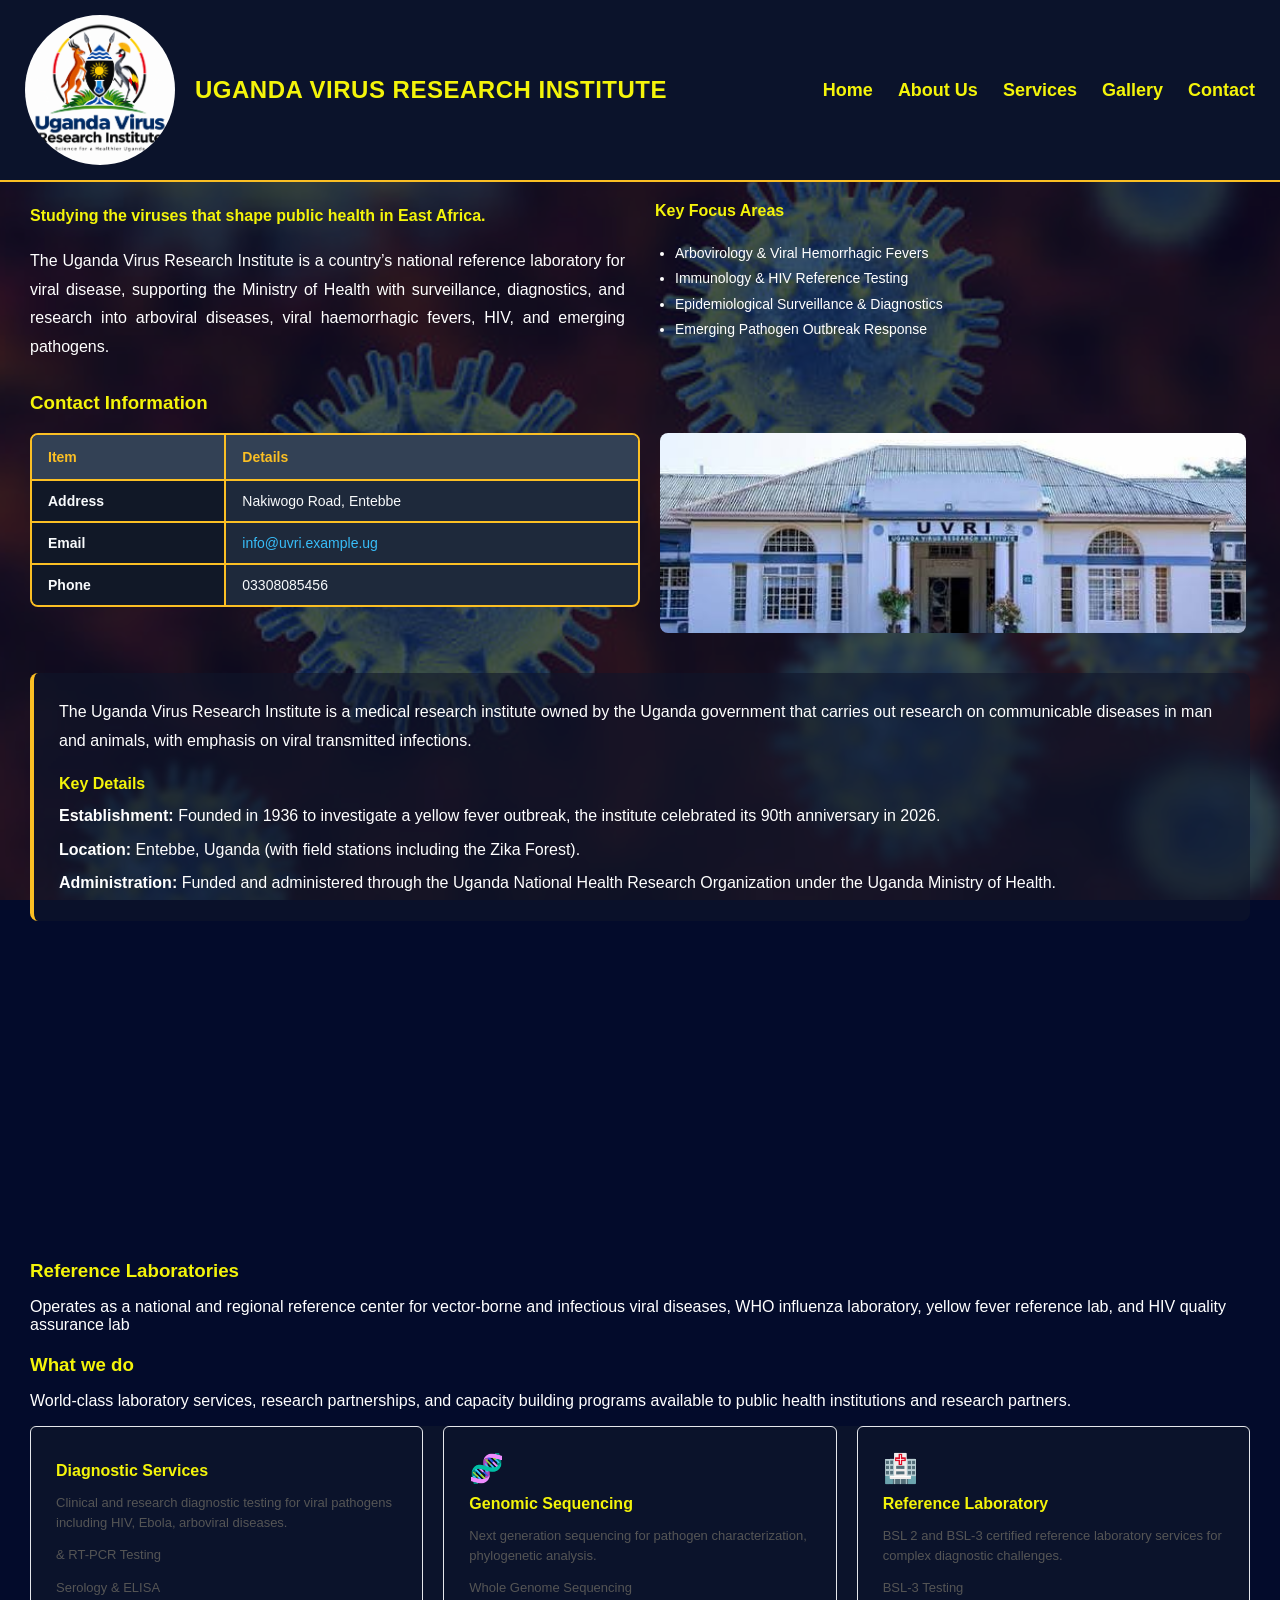
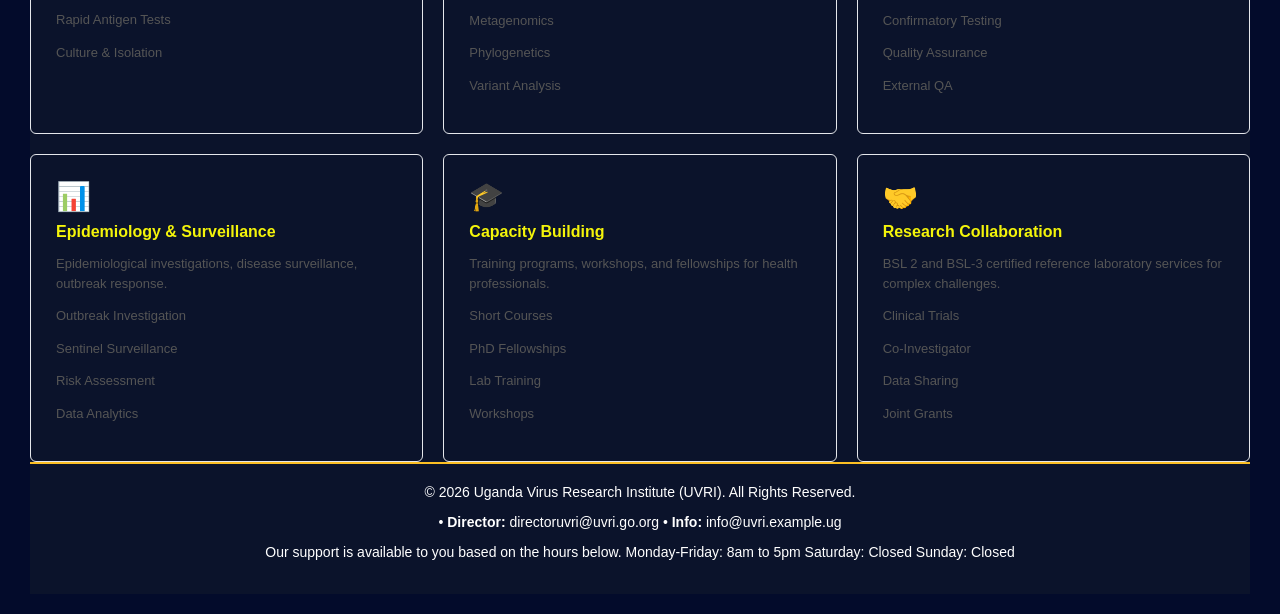
==== index.html @ 7eb65b4e "Oct 30, 2026, 4:57 PM" ====
<!DOCTYPE html>
<html>
<head>
<title>UVRI</title>
<link rel="stylesheet" type="text/css" href="css/style.css">
</head>
<body style="margin:0; font-family: Arial; background:#030b2b; color:white;">

<div class="slideshow-container">
  <div class="slide active" style="background-image: url('images/img1.jpg');"></div>
  <div class="slide" style="background-image: url('images/img2.jpg');"></div>
  <div class="slide" style="background-image: url('images/img3.jpg');"></div>
  <div class="slide" style="background-image: url('images/img5.jpg');"></div> 
</div>


<div class="slideshow-overlay"></div>
<div style="background: #0b132b; color: white; display: flex; align-items: center; justify-content: space-between; padding: 15px 25px; border-bottom: 2px solid #fbbf24;">
  <div style="display: flex; align-items: center; gap: 20px;">
    <img src="images/logo.png" alt="Logo" width="150" height="150" style="background: white; border-radius: 50%;">
    <h1 style="margin: 0; font-size: 24px; font-weight: bold; letter-spacing: 0.5px; color: rgb(244, 244, 10);">UGANDA VIRUS RESEARCH INSTITUTE</h1>
  </div>
  
  <div class="nav-links">
    <div class="nav-item" onclick="window.location.href='index.html';">
      <label for="radio-home">Home</label>
    </div>
    
    <div class="nav-item" onclick="window.location.href='about.html';">
      <label for="radio-about">About Us</label>
    </div>
    
    
    <div class="nav-item" onclick="window.location.href='services.html';">
      <label for="radio-services">Services</label>
    </div>
    
    <div class="nav-item" onclick="window.location.href='gallery.html';">
      <label for="radio-gallery">Gallery</label>
    </div>
    
    
    <div class="nav-item" onclick="window.location.href='contact.html';">
      <label for="radio-contact">Contact</label>
    </div>
  </div>
</div>


<div style="padding:20px 30px;">

  <div style="display: flex; gap: 30px; margin-bottom: 20px;">
    
    <div style="flex: 1;">
      <p style="text-align:justify; font-weight:bold; color: rgb(244, 244, 10); line-height:1.8; margin-top: 0;">
        Studying the viruses that shape public health in East Africa.
      </p>

      <p style="text-align:justify; line-height:1.8; margin-bottom: 0;">
        The Uganda Virus Research Institute is a country’s national reference laboratory  
        for viral disease, supporting the Ministry of Health with surveillance,  
        diagnostics, and research into arboviral diseases, viral haemorrhagic fevers, HIV, 
        and emerging pathogens.
      </p>
    </div>

    <div style="flex: 1;">
      <h4 style="margin-top: 0; color: rgb(244, 244, 10); font-size: 16px;">Key Focus Areas</h4>
      <ul style="margin: 0; padding-left: 20px; line-height: 1.8; font-size: 14px;">
        <li>Arbovirology & Viral Hemorrhagic Fevers</li>
        <li>Immunology & HIV Reference Testing</li>
        <li>Epidemiological Surveillance & Diagnostics</li>
        <li>Emerging Pathogen Outbreak Response</li>
      </ul>
    </div>

  </div>

 
  <h3 style="color: rgb(244, 244, 10); margin-top: 30px;">Contact Information</h3>
  <div style="display:flex; gap:20px; align-items:flex-start; margin-bottom: 40px;">
    <table border="0" cellpadding="12" cellspacing="0" style="border-collapse: separate; border-spacing: 0; width: 50%; background: #1e293b; color: #f8fafc; font-size: 14px; border-radius: 8px; overflow: hidden; border: 2px solid #fbbf24;">
      <tr style="background: #334155;">
        <th style="text-align: left; font-weight: bold; padding: 14px 16px; border-bottom: 2px solid #fbbf24; border-right: 2px solid #fbbf24; color: #fbbf24;">Item</th>
        <th style="text-align: left; font-weight: bold; padding: 14px 16px; border-bottom: 2px solid #fbbf24; color: #fbbf24;">Details</th>
      </tr>
      <tr>
        <td style="font-weight: bold; padding: 12px 16px; border-bottom: 2px solid #fbbf24; border-right: 2px solid #fbbf24; background: #111827;">Address</td>
        <td style="padding: 12px 16px; border-bottom: 2px solid #fbbf24;">Nakiwogo Road, Entebbe</td>
      </tr>
      <tr>
        <td style="font-weight: bold; padding: 12px 16px; border-bottom: 2px solid #fbbf24; border-right: 2px solid #fbbf24; background: #111827;">Email</td>
        <td style="padding: 12px 16px; border-bottom: 2px solid #fbbf24; color: #38bdf8;">info@uvri.example.ug</td>
      </tr>
      <tr>
        <td style="font-weight: bold; padding: 12px 16px; border-right: 2px solid #fbbf24; background: #111827;">Phone</td>
        <td style="padding: 12px 16px;">03308085456</td>
      </tr>
    </table>
    <img src="images/img5.jpg" alt="UVRI" style="width:48%; height:200px; object-fit:cover; border-radius:8px;">
  </div>
  <div style="background: rgba(15, 23, 42, 0.6); padding: 25px; border-radius: 8px; border-left: 4px solid #fbbf24;">
    <p style="line-height: 1.8; margin-top: 0;">
      The Uganda Virus Research Institute is a medical research institute owned by the Uganda government that carries out 
      research on communicable diseases in man and animals, with emphasis on viral transmitted infections.
    </p>
    
    <h4 style="color: rgb(244, 244, 10); margin-top: 20px; margin-bottom: 10px;">Key Details</h4>
    <p style="margin: 8px 0; line-height: 1.6;"><strong>Establishment:</strong> Founded in 1936 to investigate a yellow fever outbreak, the institute celebrated its 90th anniversary in 2026.</p>
    <p style="margin: 8px 0; line-height: 1.6;"><strong>Location:</strong> Entebbe, Uganda (with field stations including the Zika Forest).</p>
    <p style="margin: 8px 0; line-height: 1.6; margin-bottom: 0;"><strong>Administration:</strong> Funded and administered through the Uganda National Health Research Organization under the Uganda Ministry of Health.</p>
  </div>


  <iframe 
    width="560" 
    height="315" 
    src="https://www.youtube.com/embed/PDB_MNQ5sBk" 
    title="YouTube video player" 
    frameborder="0" 
    allow="accelerometer; autoplay; clipboard-write; encrypted-media; gyroscope; picture-in-picture; web-share" 
    allowfullscreen>
</iframe>

  
<h3 style="color: rgb(244, 244, 10); margin-top: 20px; margin-bottom: 10px;"><strong>Reference Laboratories</strong></h3>
<p>
 Operates as a national and regional reference center for vector-borne and infectious
   viral diseases, WHO influenza laboratory, yellow fever reference lab, and HIV quality assurance lab
</p>
<h3 style="color: rgb(244, 244, 10); margin-top: 20px; margin-bottom: 10px;"><strong>What we do</strong></h3>
<p>
  World-class laboratory services, research partnerships, and capacity building programs available to public health
   institutions and research partners.
</p>
<style>
.services-grid {
  display: grid;
  grid-template-columns: repeat(3, 1fr);
  gap: 20px;
  font-family: Arial, sans-serif;
}
.service-card {
  background: #fff;
  border: 1px solid #e5e7eb;
  padding: 25px;
  border-radius: 6px;
}
.service-card h3 {
  font-size: 16px;
  font-weight: bold;
  margin: 10px 0 8px;
}
.service-card p {
  font-size: 13px;
  color: #555;
  line-height: 1.5;
}
.service-card ul {
  margin-top: 10px;
  padding-left: 18px;
  font-size: 13px;
}
.service-icon {
  color: #c00000; /* that red icon color */
  font-size: 28px;
}
@media(max-width: 900px){
  .services-grid { grid-template-columns: repeat(2, 1fr); }
}
@media(max-width: 600px){
  .services-grid { grid-template-columns: 1fr; }
}
</style>

<div style="background: background#030b2b; color:white;" padding: 25px; border-radius: 8px; border-left: 4px solid #fbbf24;">
<div style="background: #0b132b;" class="services-grid">
  <div style="background: #0b132b;" class="service-card">
    <h3 style="color: rgb(244, 244, 10);">Diagnostic Services</h3>
    <p>Clinical and research diagnostic testing for viral pathogens including HIV, Ebola, arboviral diseases.</p>
    
      <p> & RT-PCR Testing </p>
      <p> Serology & ELISA </p>
      <p> Rapid Antigen Tests </p>
      <p> Culture & Isolation </p>
  </div>

  <div style="background: #0b132b;" class="service-card">
    <div class="service-icon">🧬</div>
    <h3 style="color: rgb(244, 244, 10);">Genomic Sequencing</h3>
    <p>Next generation sequencing for pathogen characterization, phylogenetic analysis.</p>
    
      <p>Whole Genome Sequencing</p>
      <p>Metagenomics</p>
      <p>Phylogenetics</p>
      <p>Variant Analysis</p>
  </div>

  <div style="background: #0b132b;" class="service-card">
    <div class="service-icon">🏥</div>
    <h3 style="color: rgb(244, 244, 10);">Reference Laboratory</h3>
    <p>BSL 2 and BSL-3 certified reference laboratory services for complex diagnostic challenges.</p>
    
      <p>BSL-3 Testing</p>
      <p>Confirmatory Testing</p>
      <p>Quality Assurance</p>
      <p>External QA</p>
    
  </div>

  <div style="background: #0b132b;" class="service-card">
    <div class="service-icon">📊</div>
    <h3 style="color: rgb(244, 244, 10);">Epidemiology & Surveillance</h3>
    <p>Epidemiological investigations, disease surveillance, outbreak response.</p>
    
      <p>Outbreak Investigation</p>
      <p>Sentinel Surveillance</p>
      <p>Risk Assessment</p>
      <p>Data Analytics</p>
    
  </div>
  

  <div style="background: #0b132b;" class="service-card">
    <div class="service-icon">🎓</div>
    <h3 style="color: rgb(244, 244, 10);">Capacity Building</h3>
    <p>Training programs, workshops, and fellowships for health professionals.</p>
    
      <p>Short Courses</p>
      <p>PhD Fellowships</p>
      <p>Lab Training</p>
      <p>Workshops</p>
    
  </div>

  <div style="background-color: #0b132b;" class="service-card">
    <div class="service-icon">🤝</div>
    <h3 style="color: rgb(244, 244, 10);">Research Collaboration</h3>
    <p>BSL 2 and BSL-3 certified reference laboratory services for complex challenges.</p>
    
      <p>Clinical Trials</p>
      <p>Co-Investigator</p>
      <p>Data Sharing</p>
      <p>Joint Grants</p>
    
  </div>

</div>
</div>

<div style="background: #0b132b; color: white; padding: 20px 25px; text-align: center; font-size: 14px; border-top: 2px solid #fbbf24;">
  <p style="margin: 0;">&copy; 2026 Uganda Virus Research Institute (UVRI). All Rights Reserved.</p>
  <p>•	<strong>Director:</strong> directoruvri@uvri.go.org
•	<strong>Info:</strong> info@uvri.example.ug
</p>
<p>
 Our support is available to you based on the hours below.
Monday-Friday: 8am to 5pm
Saturday: Closed
Sunday: Closed   
</p>
</div>

<script>
  const slides = document.querySelectorAll('.slide');
  let currentSlideIndex = 0;
  const slideInterval = 5000;

  function nextSlide() {
    slides[currentSlideIndex].classList.remove('active');
    currentSlideIndex = (currentSlideIndex + 1) % slides.length;
    slides[currentSlideIndex].classList.add('active');
  }

  setInterval(nextSlide, slideInterval);
</script>

</body>
</html>
---- css/style.css ----
/* Slideshow container covers the whole viewport behind the content */
  .slideshow-container {
    position: fixed;
    top: 0;
    left: 0;
    width: 100%;
    height: 100%;
    z-index: -1; /* Places the slides behind all text and tables */
  }

  /* Core slide styling */
  .slide {
    position: absolute;
    width: 100%;
    height: 100%;
    background-size: cover;
    background-position: center;
    background-repeat: no-repeat;
    opacity: 0; /* Hidden by default */
    transition: opacity 1.5s ease-in-out; /* Smooth transition */
  }

  /* Active slide fades in */
  .slide.active {
    opacity: 1;
  }

  /* Semi-dark overlay tint to make white text pop on bright background images */
  .slideshow-overlay {
    position: fixed;
    top: 0;
    left: 0;
    width: 100%;
    height: 100%;
    background: rgba(3, 11, 43, 0.7); /* Matching your original #030b2b color with 70% opacity */
    z-index: -1;
  }

  /* Interactive Navigation Link & Radio Styling */
  .nav-links {
    display: flex; 
    gap: 25px; 
    font-size: 18px; 
    font-weight: bold;
  }

  .nav-item {
    display: flex;
    align-items: center;
    gap: 8px;
    cursor: pointer;
  }

  /* Style the text label next to the radio button */
  .nav-item label {
    color: rgb(244, 244, 10); 
    cursor: pointer;
    transition: color 0.2s ease, text-decoration 0.2s ease;
  }

  /* Highlight effect when mouse hovers over menu item */
  .nav-item:hover label {
    color: white !important; 
    text-decoration: underline !important;
  }

  /* Responsive Map Frame Container */
  .map-frame-container {
    max-width: 800px;
    margin: 30px 0 40px 0;
    border: 2px solid #fbbf24;
    border-radius: 8px;
    overflow: hidden;
    background: #111827;
    box-shadow: 0 4px 15px rgba(0, 0, 0, 0.5);
  }

  .map-image {
    width: 100%;
    height: auto;
    display: block;
    object-fit: cover;
  }
/* Row holding the map and the side image */
.map-row {
  display: flex;
  flex-direction: row;
  gap: 20px;
  align-items: stretch;
  margin: 30px 0 40px 0;
}

.map-row .map-frame-container {
  flex: 1;
  max-width: none;
  margin: 0;
}

.map-side-image {
  flex: 1;
  border: 2px solid #fbbf24;
  border-radius: 8px;
  overflow: hidden;
  background: #111827;
  box-shadow: 0 4px 15px rgba(0, 0, 0, 0.5);
}

.map-side-image img {
  width: 100%;
  height: 100%;
  display: block;
  object-fit: cover;
}

/* Stack on small screens */
@media (max-width: 700px) {
  .map-row { flex-direction: column; }
}
body {
  background-color: #0b132b;
}
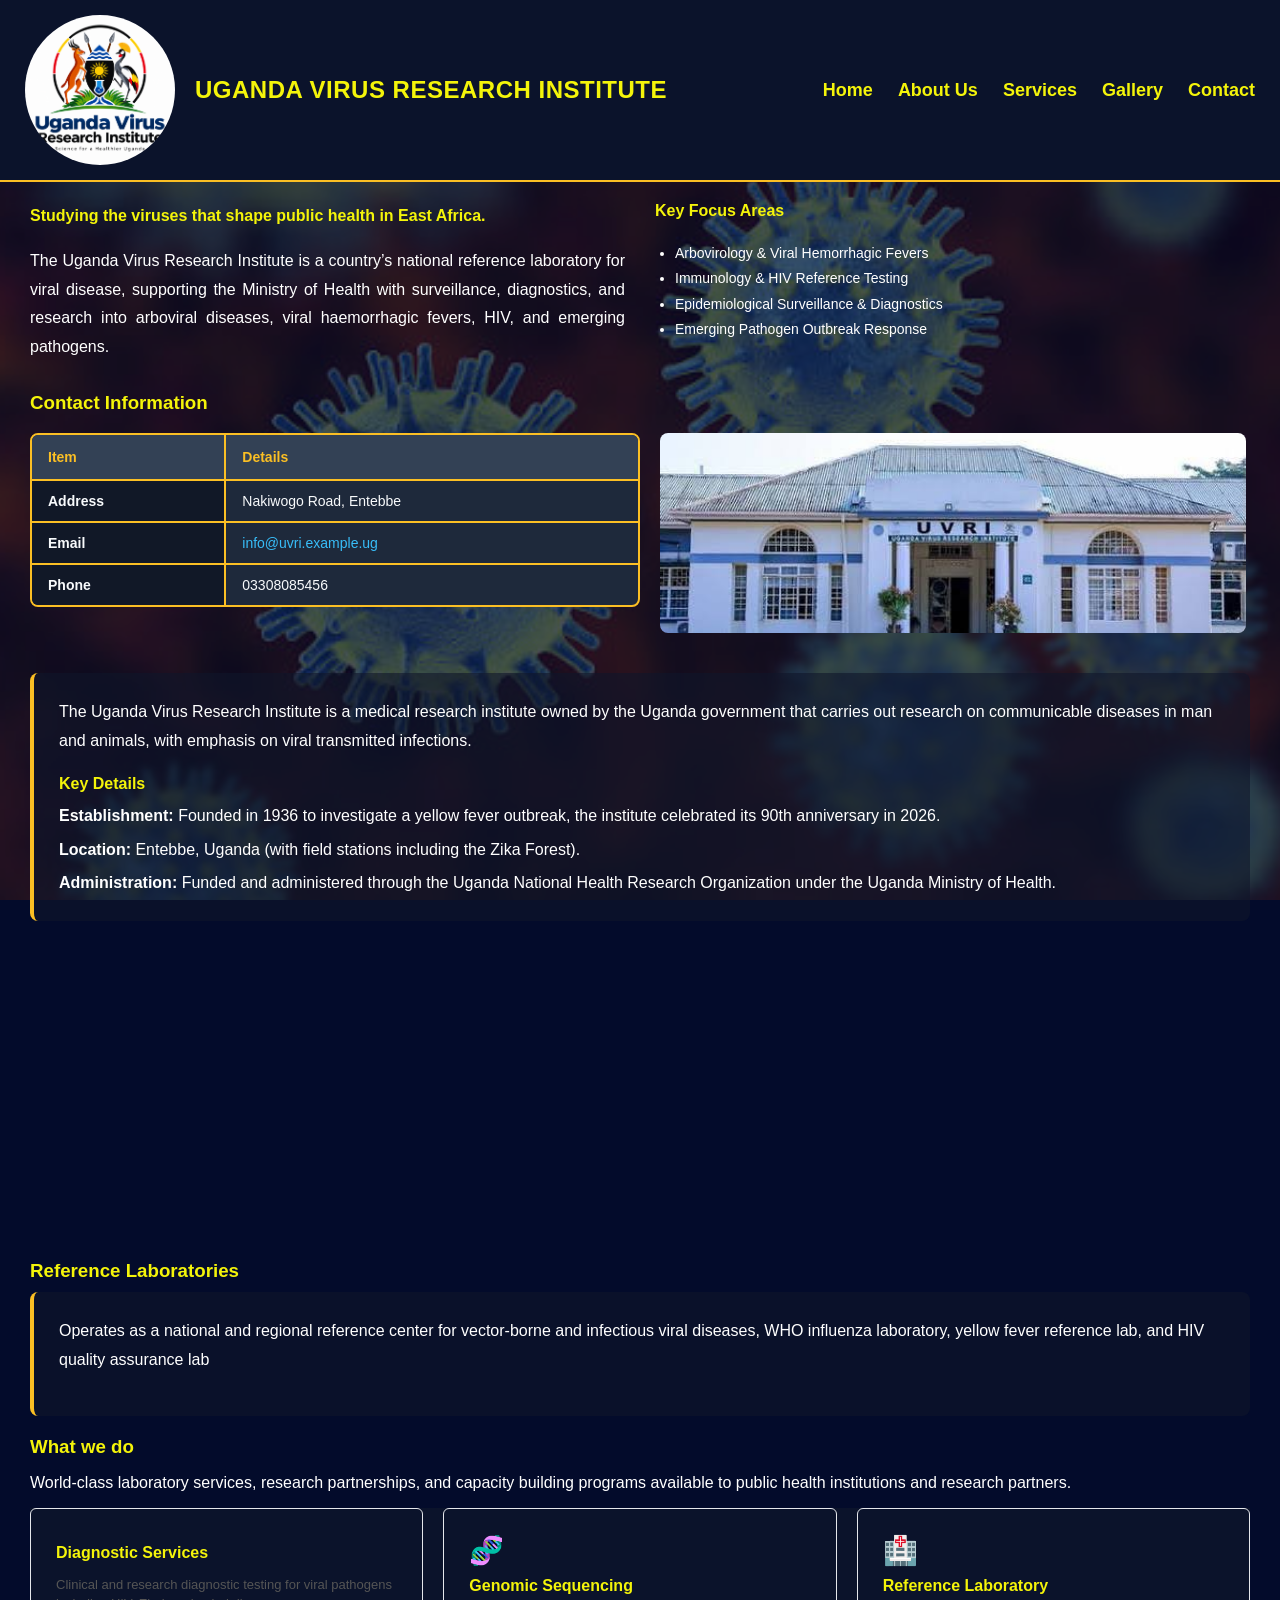
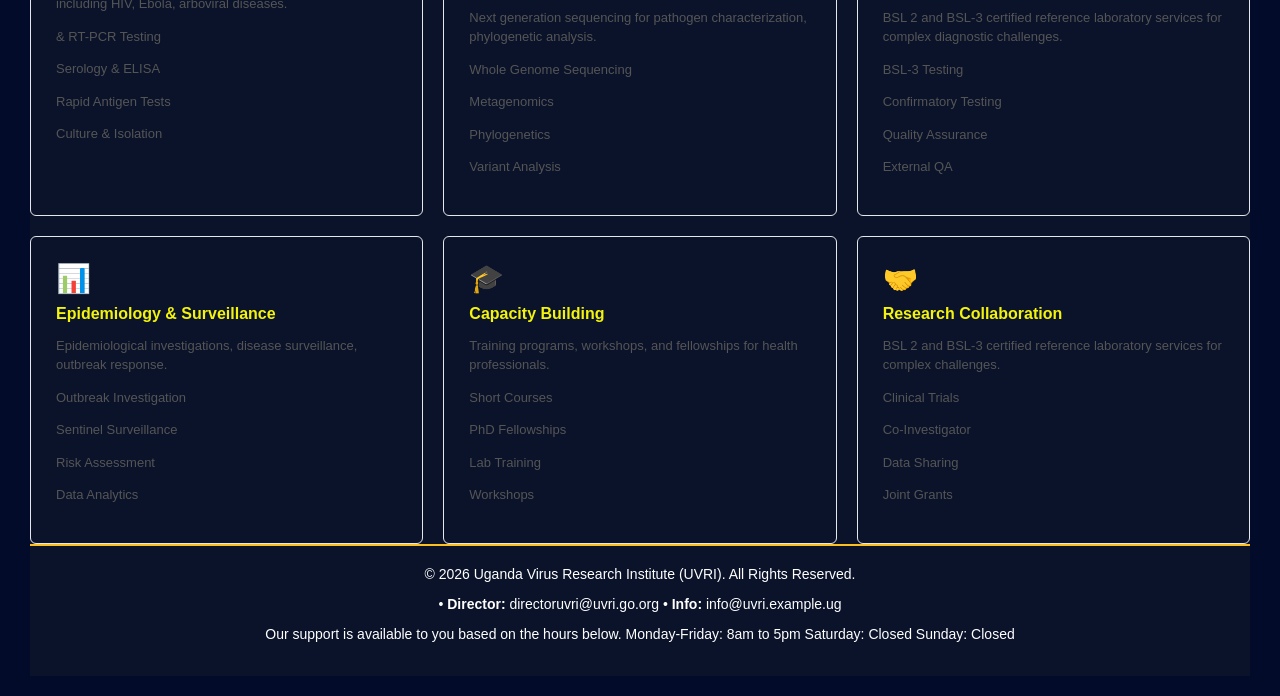
==== commit 72208108: "Oct 30, 2026, 5:07 PM" ====
--- a/index.html
+++ b/index.html
@@ -124,10 +124,12 @@
 
   
 <h3 style="color: rgb(244, 244, 10); margin-top: 20px; margin-bottom: 10px;"><strong>Reference Laboratories</strong></h3>
-<p>
+<div style="background: rgba(15, 23, 42, 0.6); padding: 25px; border-radius: 8px; border-left: 4px solid #fbbf24;">
+<p style="line-height: 1.8; margin-top: 0;">
  Operates as a national and regional reference center for vector-borne and infectious
    viral diseases, WHO influenza laboratory, yellow fever reference lab, and HIV quality assurance lab
 </p>
+</div>
 <h3 style="color: rgb(244, 244, 10); margin-top: 20px; margin-bottom: 10px;"><strong>What we do</strong></h3>
 <p>
   World-class laboratory services, research partnerships, and capacity building programs available to public health
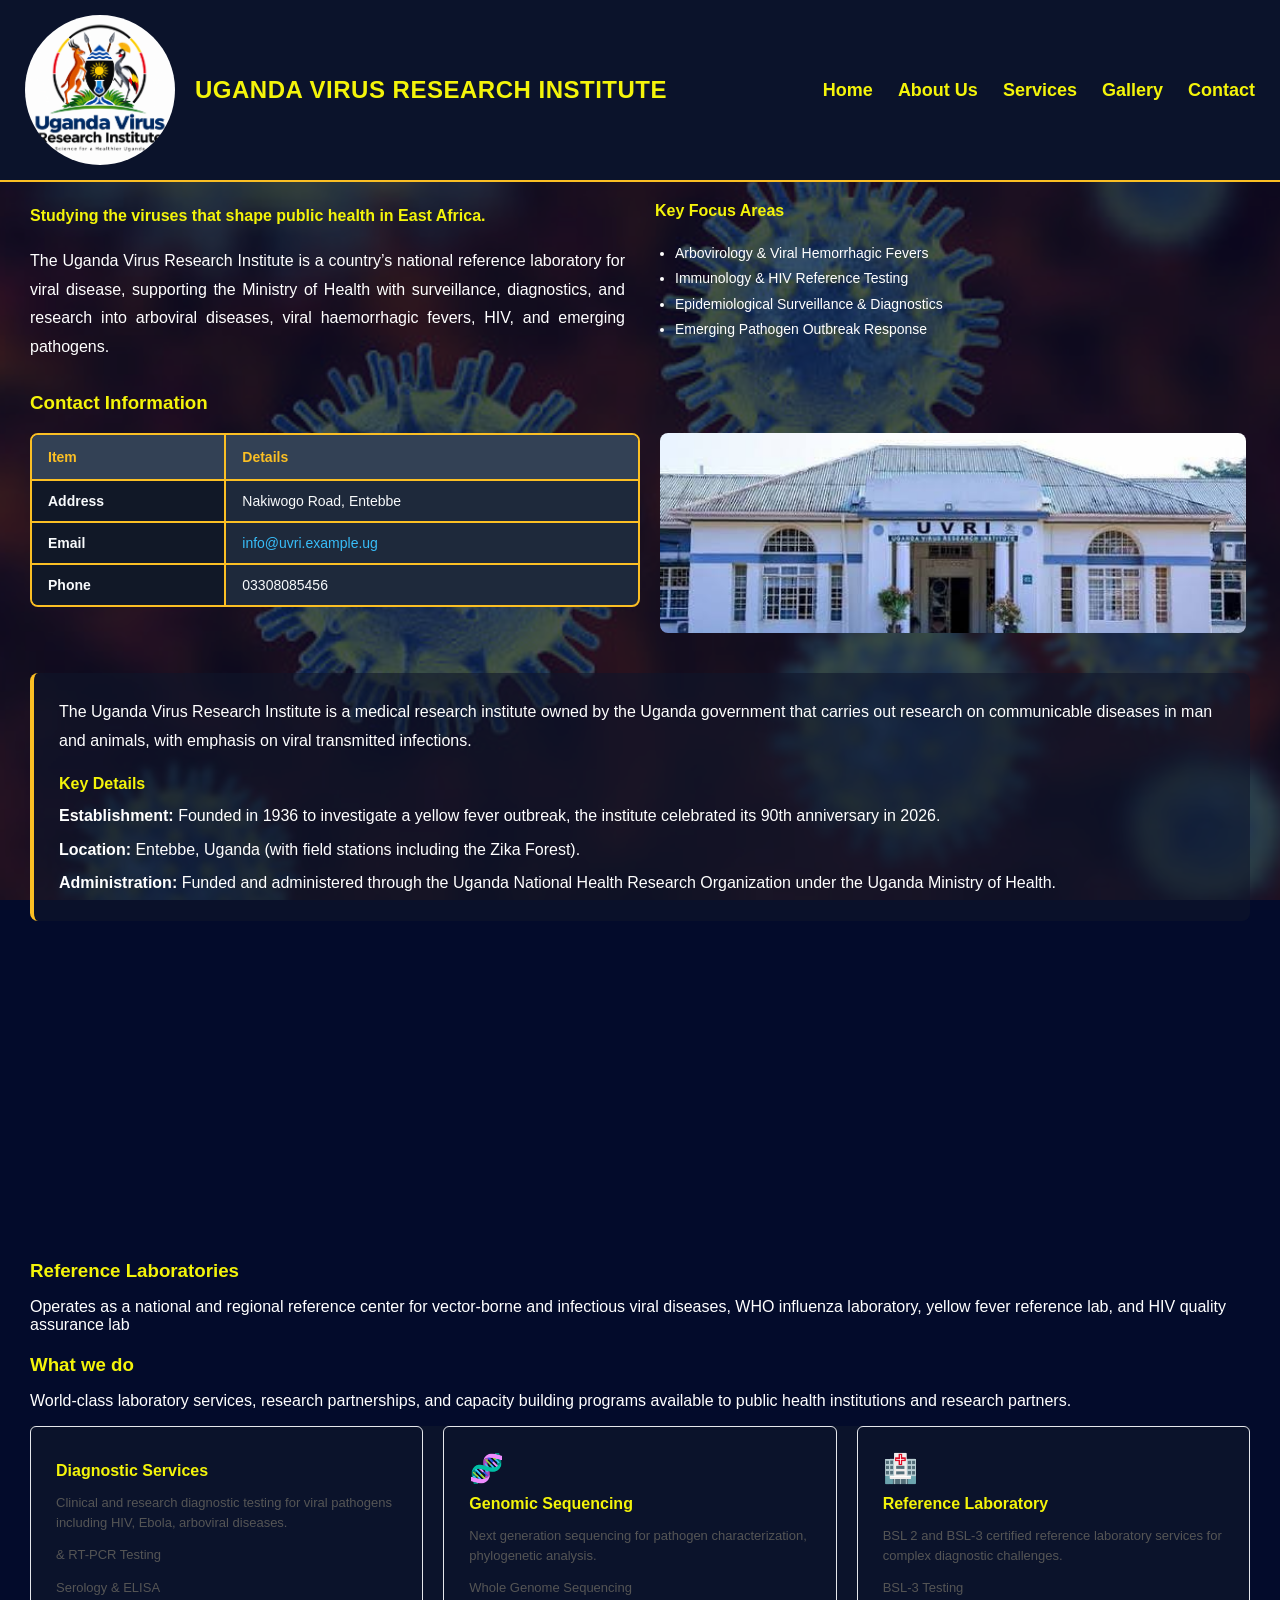
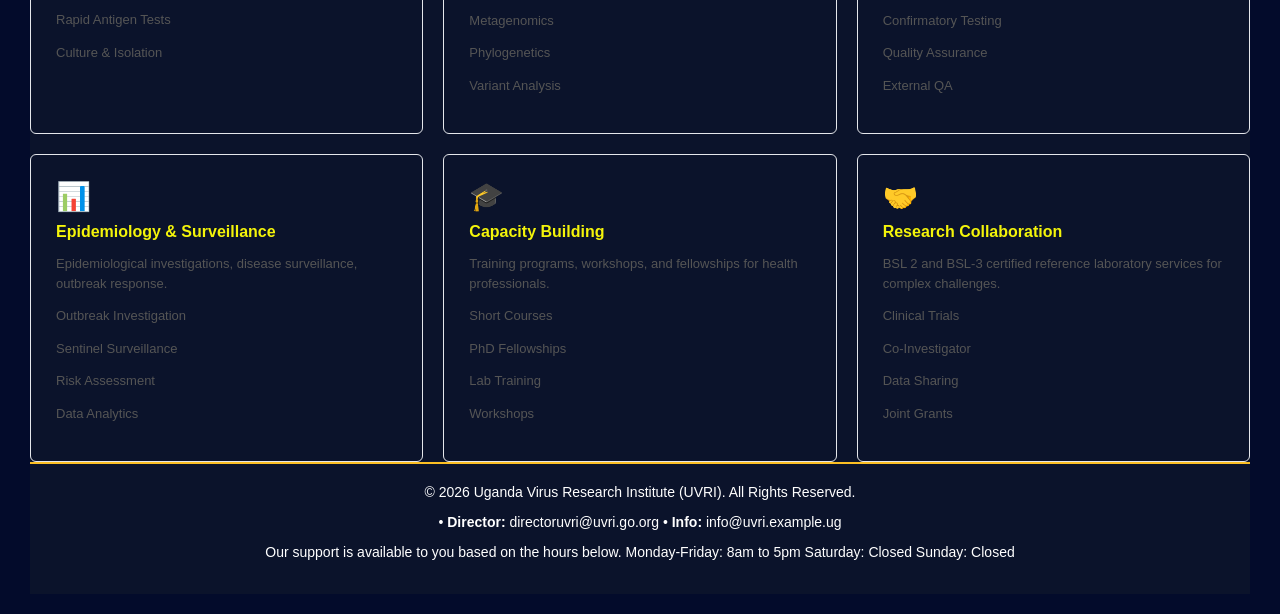
==== commit 171db522: "Oct 30, 2026, 5:09 PM" ====
--- a/index.html
+++ b/index.html
@@ -124,12 +124,10 @@
 
   
 <h3 style="color: rgb(244, 244, 10); margin-top: 20px; margin-bottom: 10px;"><strong>Reference Laboratories</strong></h3>
-<div style="background: rgba(15, 23, 42, 0.6); padding: 25px; border-radius: 8px; border-left: 4px solid #fbbf24;">
-<p style="line-height: 1.8; margin-top: 0;">
+<p>
  Operates as a national and regional reference center for vector-borne and infectious
    viral diseases, WHO influenza laboratory, yellow fever reference lab, and HIV quality assurance lab
 </p>
-</div>
 <h3 style="color: rgb(244, 244, 10); margin-top: 20px; margin-bottom: 10px;"><strong>What we do</strong></h3>
 <p>
   World-class laboratory services, research partnerships, and capacity building programs available to public health
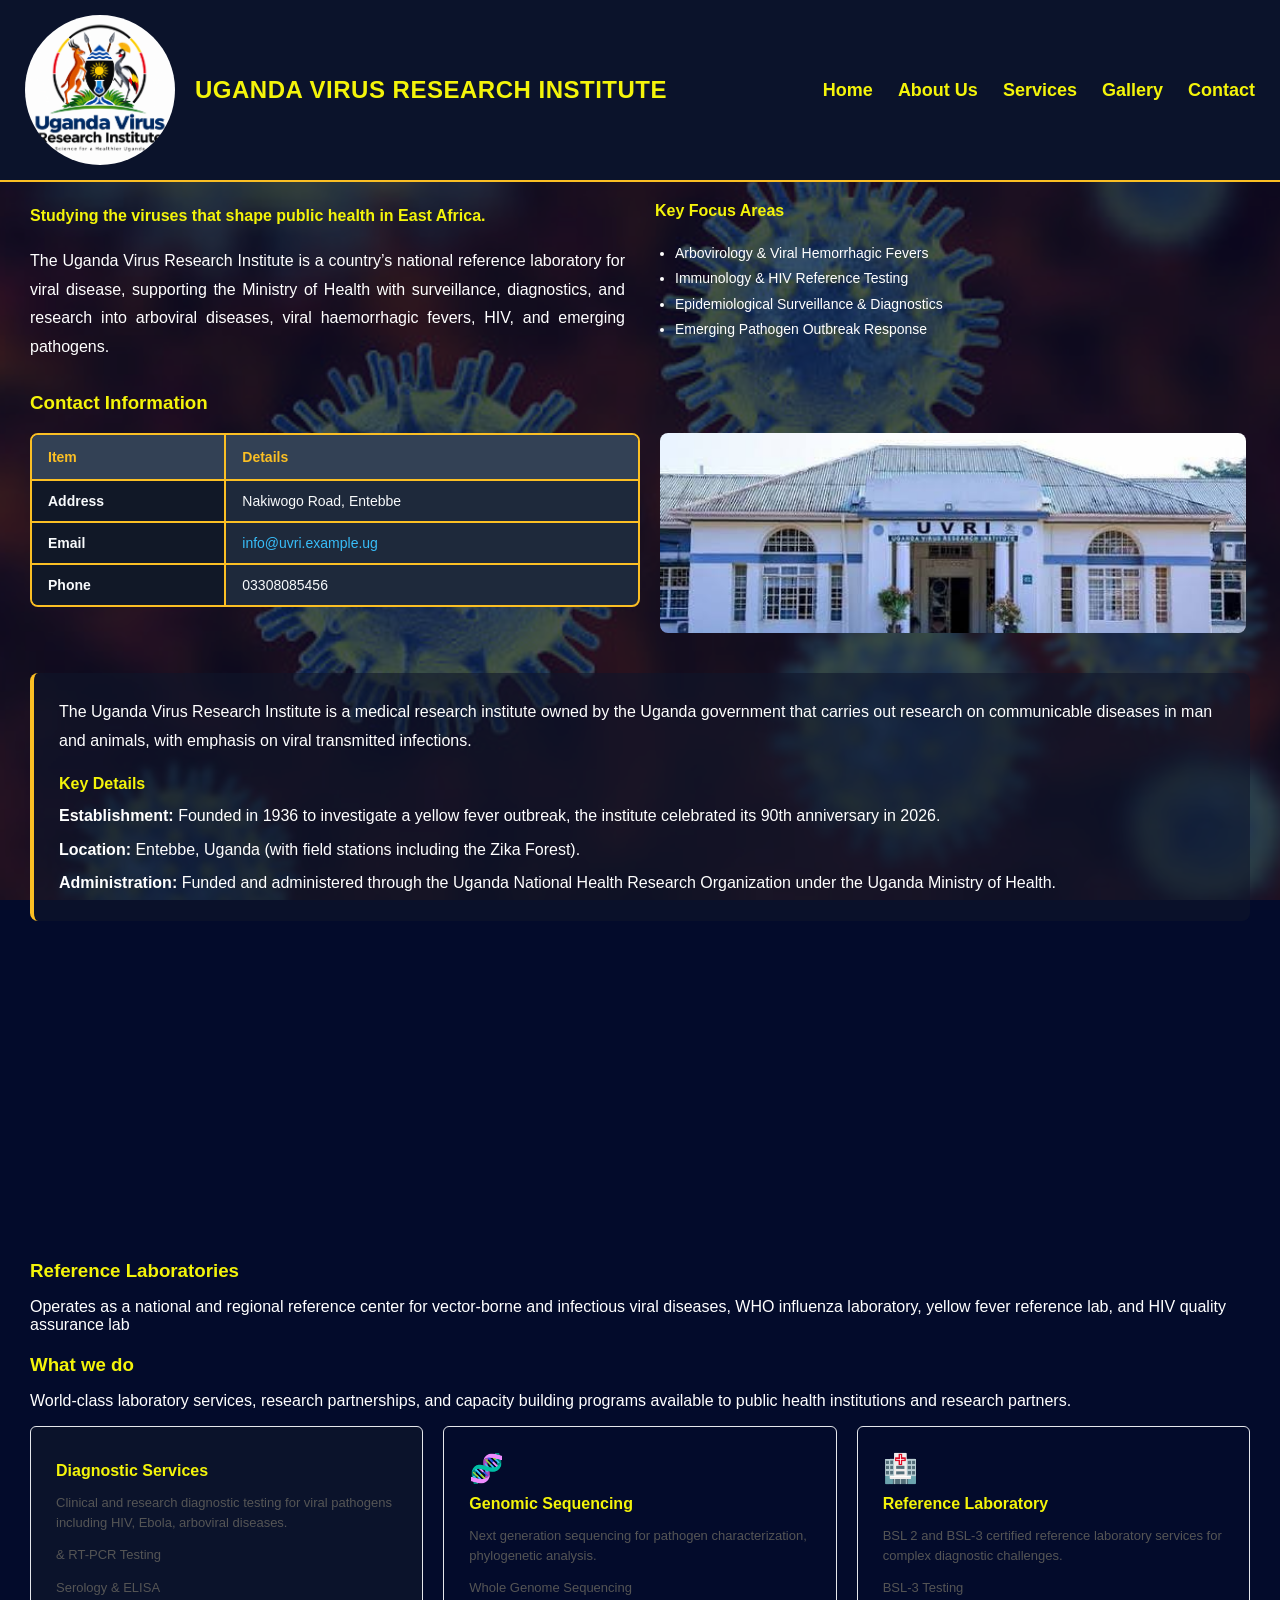
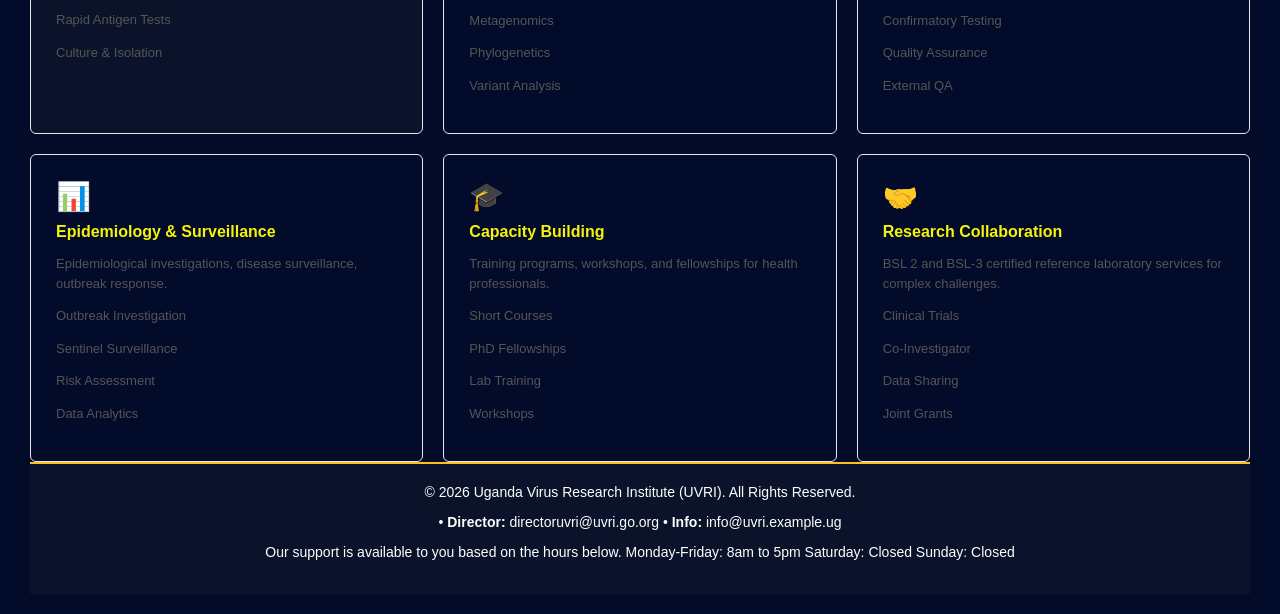
==== commit d0b07864: "Oct 30, 2026, 5:16 PM" ====
--- a/index.html
+++ b/index.html
@@ -174,7 +174,7 @@
 </style>
 
 <div style="background: background#030b2b; color:white;" padding: 25px; border-radius: 8px; border-left: 4px solid #fbbf24;">
-<div style="background: #0b132b;" class="services-grid">
+<div style="background:#030b2b;" class="services-grid">
   <div style="background: #0b132b;" class="service-card">
     <h3 style="color: rgb(244, 244, 10);">Diagnostic Services</h3>
     <p>Clinical and research diagnostic testing for viral pathogens including HIV, Ebola, arboviral diseases.</p>
@@ -185,7 +185,7 @@
       <p> Culture & Isolation </p>
   </div>
 
-  <div style="background: #0b132b;" class="service-card">
+  <div style="background:#030b2b;" class="service-card">
     <div class="service-icon">🧬</div>
     <h3 style="color: rgb(244, 244, 10);">Genomic Sequencing</h3>
     <p>Next generation sequencing for pathogen characterization, phylogenetic analysis.</p>
@@ -196,7 +196,7 @@
       <p>Variant Analysis</p>
   </div>
 
-  <div style="background: #0b132b;" class="service-card">
+  <div style="background:#030b2b;" class="service-card">
     <div class="service-icon">🏥</div>
     <h3 style="color: rgb(244, 244, 10);">Reference Laboratory</h3>
     <p>BSL 2 and BSL-3 certified reference laboratory services for complex diagnostic challenges.</p>
@@ -208,7 +208,7 @@
     
   </div>
 
-  <div style="background: #0b132b;" class="service-card">
+  <div style="background: #030b2b;" class="service-card">
     <div class="service-icon">📊</div>
     <h3 style="color: rgb(244, 244, 10);">Epidemiology & Surveillance</h3>
     <p>Epidemiological investigations, disease surveillance, outbreak response.</p>
@@ -221,7 +221,7 @@
   </div>
   
 
-  <div style="background: #0b132b;" class="service-card">
+  <div style="background: #030b2b;" class="service-card">
     <div class="service-icon">🎓</div>
     <h3 style="color: rgb(244, 244, 10);">Capacity Building</h3>
     <p>Training programs, workshops, and fellowships for health professionals.</p>
@@ -233,7 +233,7 @@
     
   </div>
 
-  <div style="background-color: #0b132b;" class="service-card">
+  <div style="background-color: #030b2b;" class="service-card">
     <div class="service-icon">🤝</div>
     <h3 style="color: rgb(244, 244, 10);">Research Collaboration</h3>
     <p>BSL 2 and BSL-3 certified reference laboratory services for complex challenges.</p>
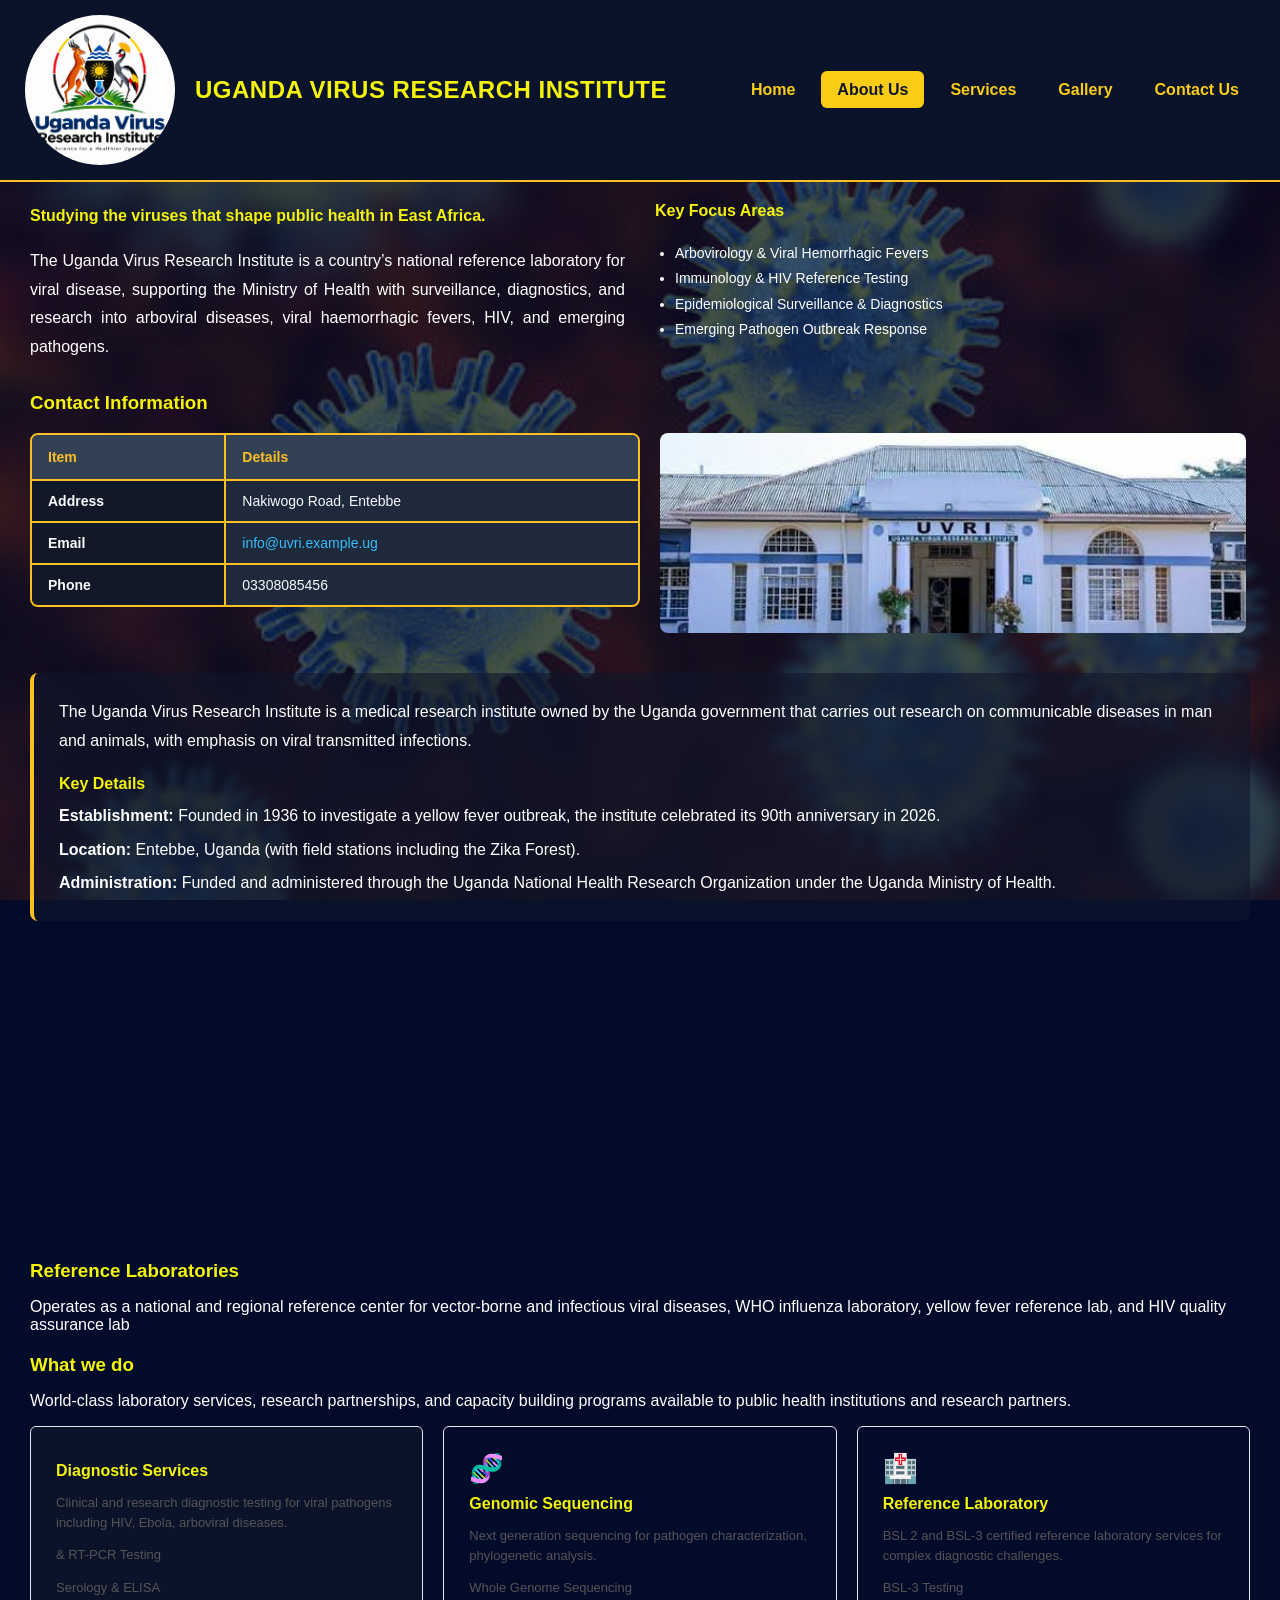
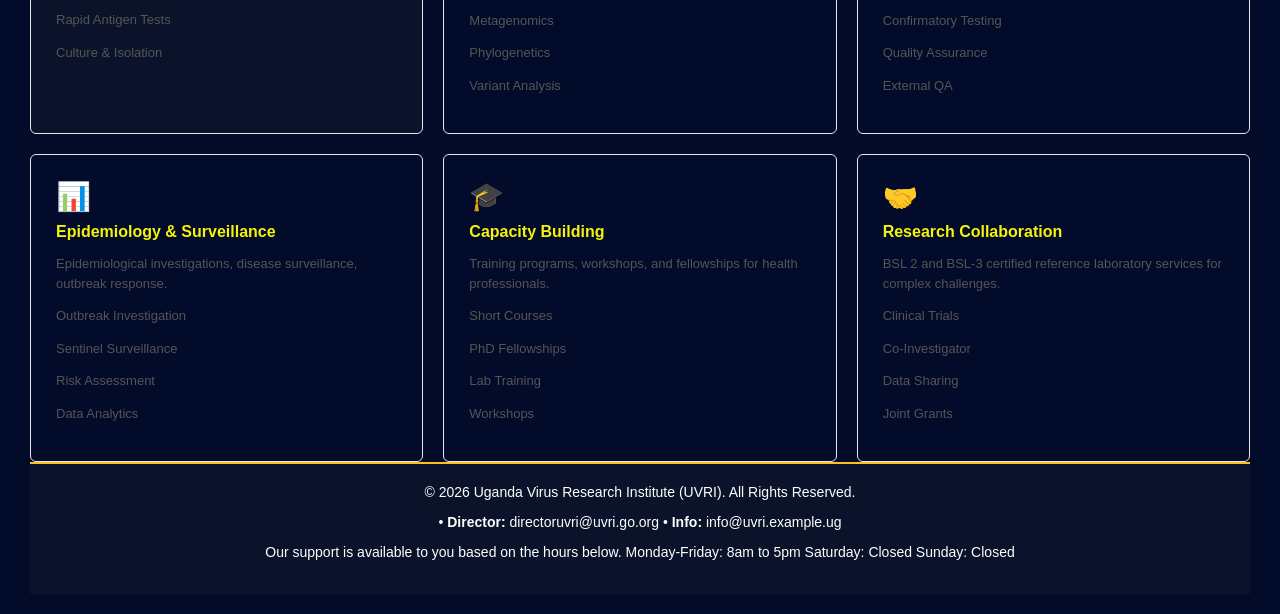
==== commit 32c1506e: "Oct 30, 2026, 5:41 PM" ====
--- a/index.html
+++ b/index.html
@@ -21,30 +21,29 @@
     <h1 style="margin: 0; font-size: 24px; font-weight: bold; letter-spacing: 0.5px; color: rgb(244, 244, 10);">UGANDA VIRUS RESEARCH INSTITUTE</h1>
   </div>
   
-  <div class="nav-links">
-    <div class="nav-item" onclick="window.location.href='index.html';">
-      <label for="radio-home">Home</label>
-    </div>
-    
-    <div class="nav-item" onclick="window.location.href='about.html';">
-      <label for="radio-about">About Us</label>
-    </div>
-    
-    
-    <div class="nav-item" onclick="window.location.href='services.html';">
-      <label for="radio-services">Services</label>
-    </div>
-    
-    <div class="nav-item" onclick="window.location.href='gallery.html';">
-      <label for="radio-gallery">Gallery</label>
-    </div>
-    
-    
-    <div class="nav-item" onclick="window.location.href='contact.html';">
-      <label for="radio-contact">Contact</label>
-    </div>
-  </div>
-</div>
+   <nav style="margin-left: auto;">
+                <ul style="list-style-type: none; padding: 0; margin: 0; display: flex; gap: 10px;">
+                    <li><a href="index.html" onmouseover="this.style.color='#fef08a'; this.style.backgroundColor='#334155';" 
+                        onmouseout="this.style.color='#facc15'; this.style.backgroundColor='transparent';" style="color:
+                         #facc15; text-decoration: none; font-weight: 600; padding: 10px 16px; border-radius: 6px; 
+                         transition: all 0.2s;">Home</a></li>
+                    <li><a href="about.html" onmouseover="this.style.color='#fef08a'; this.style.backgroundColor='#334155';" 
+                        onmouseout="this.style.color='#facc15'; this.style.backgroundColor='transparent';" style="color: #0f172a; background-color: #facc15; text-decoration: none;
+                     font-weight: 700; padding: 10px 16px; border-radius: 6px;">About Us</a></li>
+                    <li><a href="Services.html" onmouseover="this.style.color='#fef08a'; this.style.backgroundColor='#334155';" 
+                        onmouseout="this.style.color='#facc15'; this.style.backgroundColor='transparent';" style="color: #facc15; 
+                        text-decoration: none; font-weight: 600; padding: 10px 16px; border-radius: 6px; transition: all 0.2s;">Services</a></li>
+                    <li><a href="gallery.html" onmouseover="this.style.color='#fef08a'; this.style.backgroundColor='#334155';"
+                         onmouseout="this.style.color='#facc15'; this.style.backgroundColor='transparent';" style="color: #facc15; 
+                         text-decoration: none; font-weight: 600; padding: 10px 16px; border-radius: 6px; transition: all 0.2s;">Gallery</a></li>
+                    <li><a href="contact.html" onmouseover="this.style.color='#fef08a'; this.style.backgroundColor='#334155';" 
+                        onmouseout="this.style.color='#facc15'; this.style.backgroundColor='transparent';" style="color: #facc15; 
+                        text-decoration: none; font-weight: 600; padding: 10px 16px; border-radius: 6px; transition: all 0.2s;">Contact Us</a></li>
+                </ul>
+            </nav>
+            
+        </div>
+    </header>
 
 
 <div style="padding:20px 30px;">
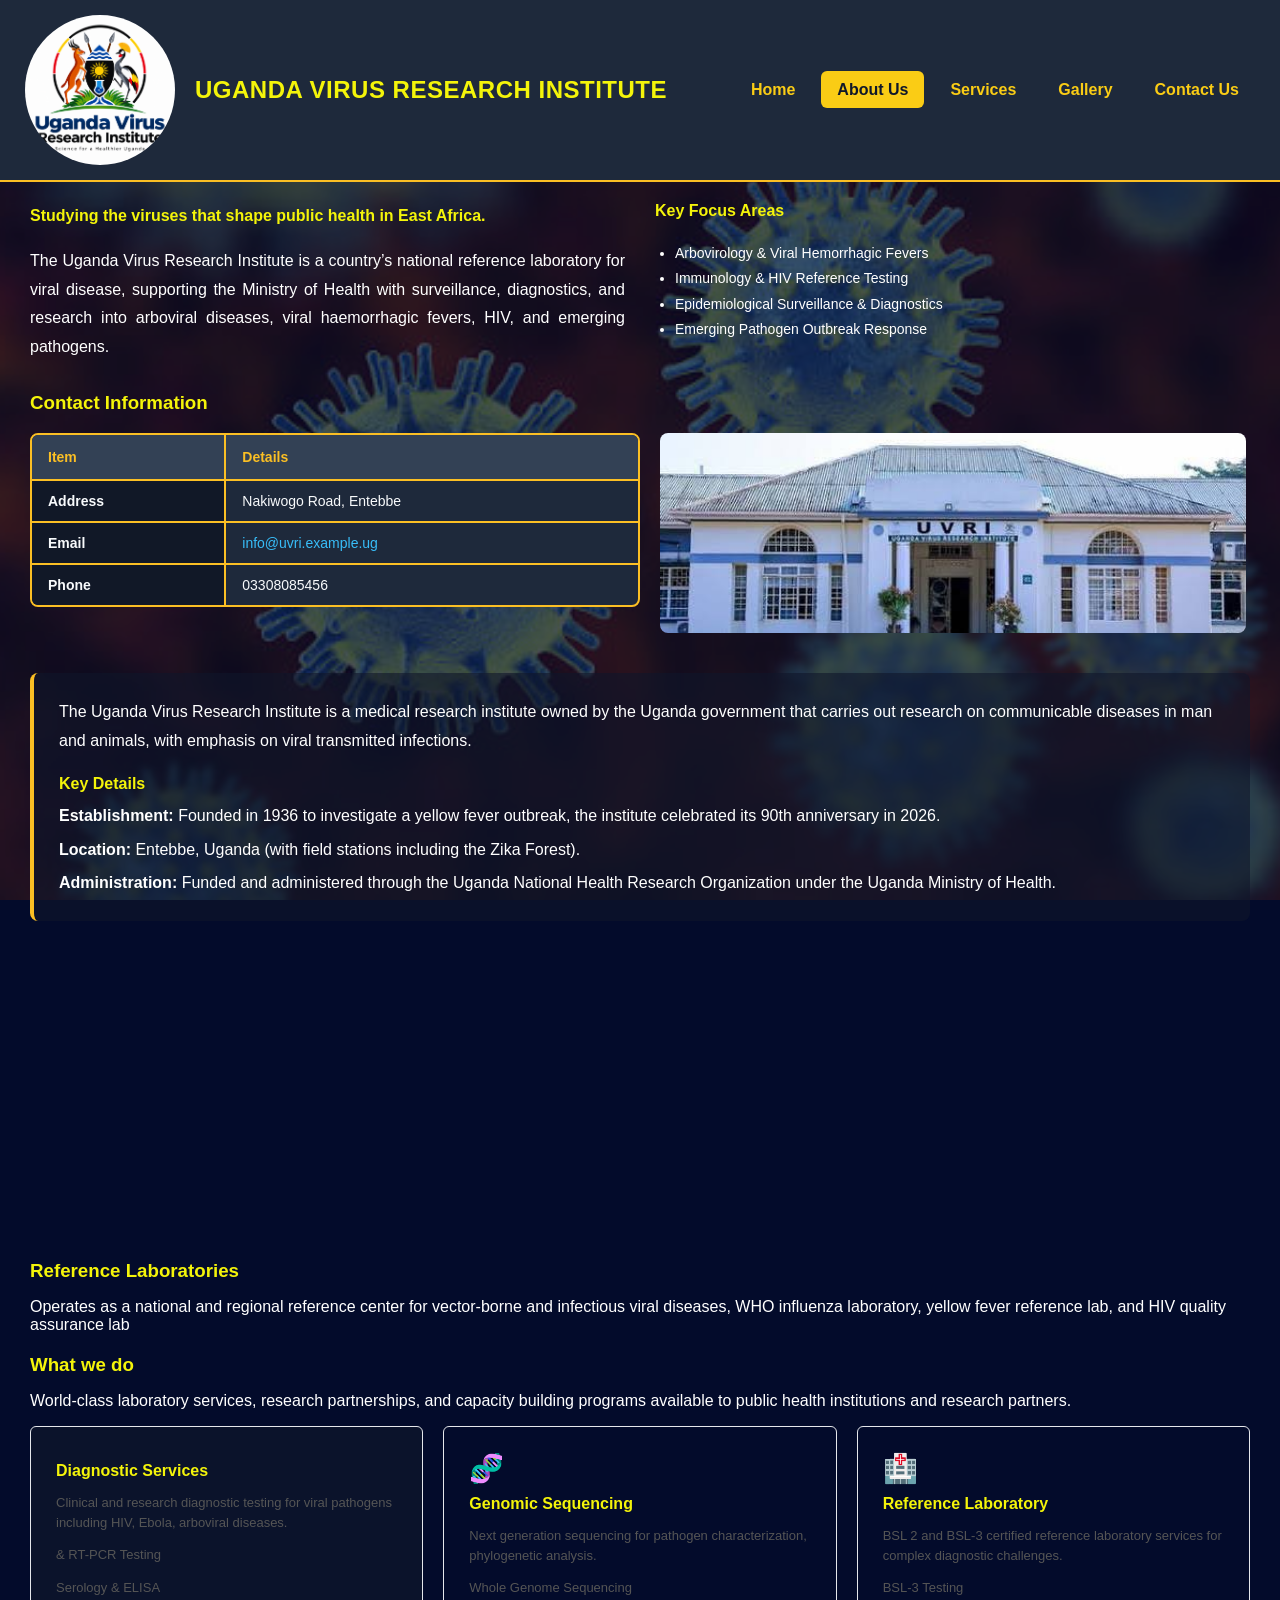
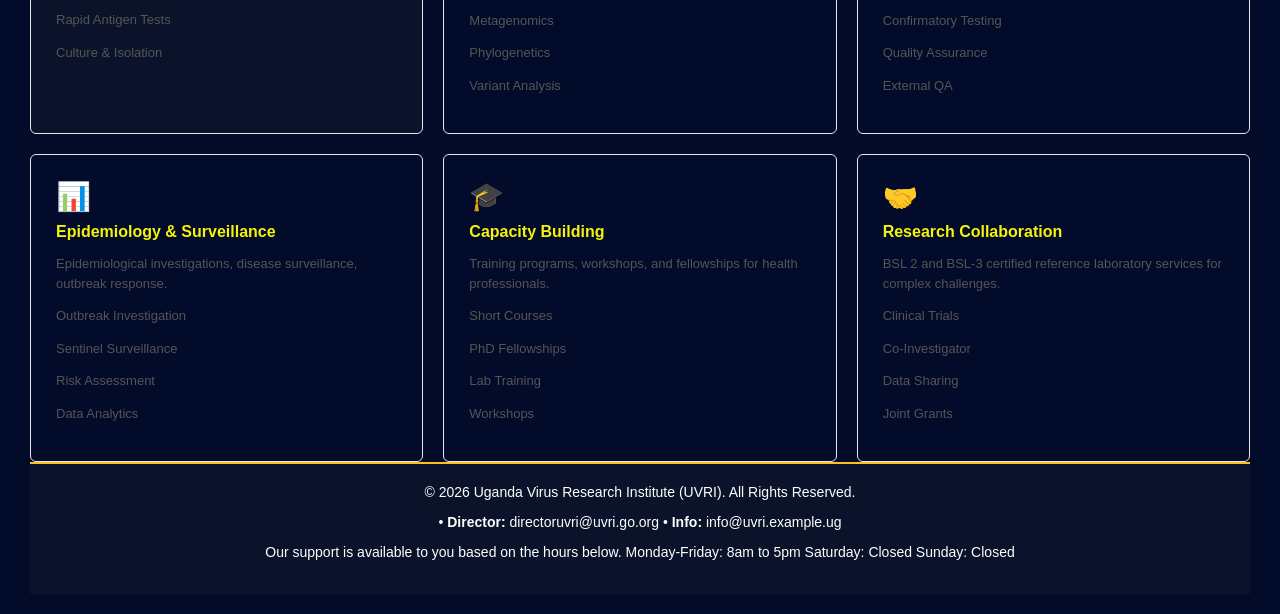
==== commit 3fdf2b22: "Oct 30, 2026, 5:44 PM" ====
--- a/index.html
+++ b/index.html
@@ -15,7 +15,7 @@
 
 
 <div class="slideshow-overlay"></div>
-<div style="background: #0b132b; color: white; display: flex; align-items: center; justify-content: space-between; padding: 15px 25px; border-bottom: 2px solid #fbbf24;">
+<div style="background-color: #1e293b; color: white; display: flex; align-items: center; justify-content: space-between; padding: 15px 25px; border-bottom: 2px solid #fbbf24;">
   <div style="display: flex; align-items: center; gap: 20px;">
     <img src="images/logo.png" alt="Logo" width="150" height="150" style="background: white; border-radius: 50%;">
     <h1 style="margin: 0; font-size: 24px; font-weight: bold; letter-spacing: 0.5px; color: rgb(244, 244, 10);">UGANDA VIRUS RESEARCH INSTITUTE</h1>
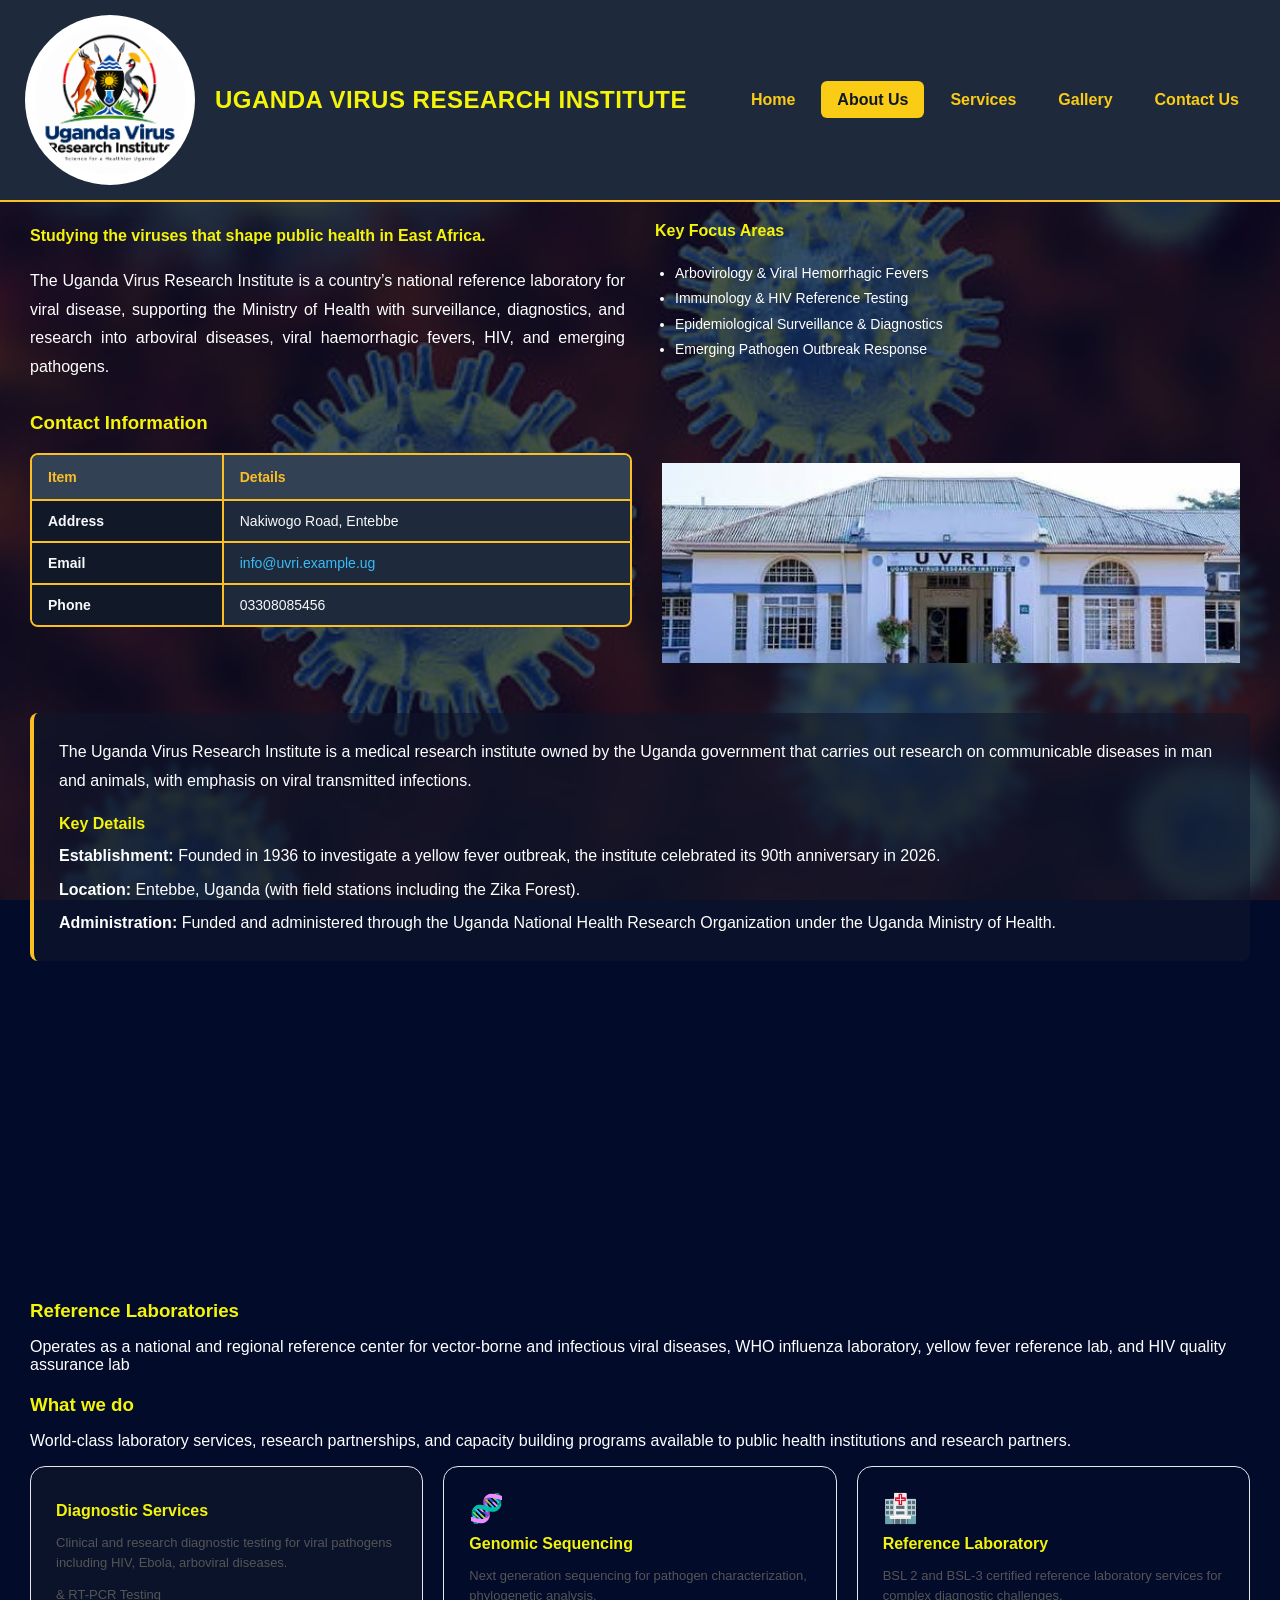
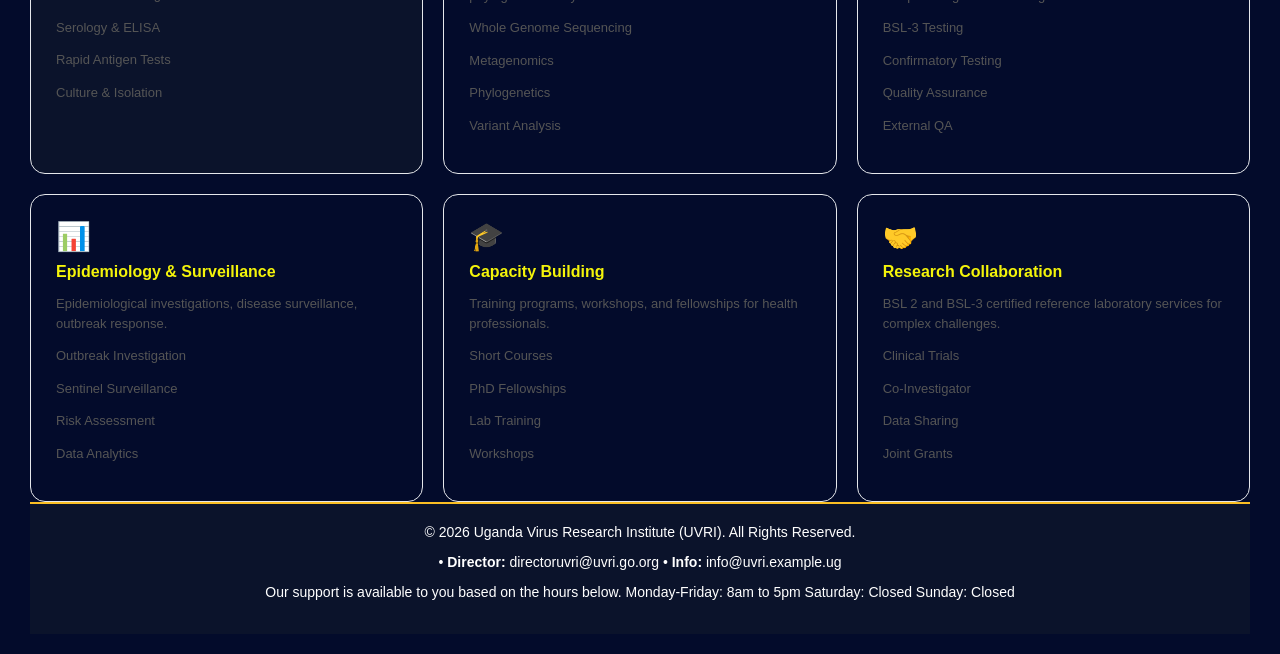
==== commit 32a94466: "Nov 5, 2026, 11:56 AM" ====
--- a/index.html
+++ b/index.html
@@ -33,10 +33,10 @@
                     <li><a href="Services.html" onmouseover="this.style.color='#fef08a'; this.style.backgroundColor='#334155';" 
                         onmouseout="this.style.color='#facc15'; this.style.backgroundColor='transparent';" style="color: #facc15; 
                         text-decoration: none; font-weight: 600; padding: 10px 16px; border-radius: 6px; transition: all 0.2s;">Services</a></li>
-                    <li><a href="gallery.html" onmouseover="this.style.color='#fef08a'; this.style.backgroundColor='#334155';"
+                    <li><a href="Gallery.html" onmouseover="this.style.color='#fef08a'; this.style.backgroundColor='#334155';"
                          onmouseout="this.style.color='#facc15'; this.style.backgroundColor='transparent';" style="color: #facc15; 
                          text-decoration: none; font-weight: 600; padding: 10px 16px; border-radius: 6px; transition: all 0.2s;">Gallery</a></li>
-                    <li><a href="contact.html" onmouseover="this.style.color='#fef08a'; this.style.backgroundColor='#334155';" 
+                    <li><a href="Contact.html" onmouseover="this.style.color='#fef08a'; this.style.backgroundColor='#334155';" 
                         onmouseout="this.style.color='#facc15'; this.style.backgroundColor='transparent';" style="color: #facc15; 
                         text-decoration: none; font-weight: 600; padding: 10px 16px; border-radius: 6px; transition: all 0.2s;">Contact Us</a></li>
                 </ul>
@@ -132,45 +132,6 @@
   World-class laboratory services, research partnerships, and capacity building programs available to public health
    institutions and research partners.
 </p>
-<style>
-.services-grid {
-  display: grid;
-  grid-template-columns: repeat(3, 1fr);
-  gap: 20px;
-  font-family: Arial, sans-serif;
-}
-.service-card {
-  background: #fff;
-  border: 1px solid #e5e7eb;
-  padding: 25px;
-  border-radius: 6px;
-}
-.service-card h3 {
-  font-size: 16px;
-  font-weight: bold;
-  margin: 10px 0 8px;
-}
-.service-card p {
-  font-size: 13px;
-  color: #555;
-  line-height: 1.5;
-}
-.service-card ul {
-  margin-top: 10px;
-  padding-left: 18px;
-  font-size: 13px;
-}
-.service-icon {
-  color: #c00000; /* that red icon color */
-  font-size: 28px;
-}
-@media(max-width: 900px){
-  .services-grid { grid-template-columns: repeat(2, 1fr); }
-}
-@media(max-width: 600px){
-  .services-grid { grid-template-columns: 1fr; }
-}
-</style>
 
 <div style="background: background#030b2b; color:white;" padding: 25px; border-radius: 8px; border-left: 4px solid #fbbf24;">
 <div style="background:#030b2b;" class="services-grid">
--- a/css/style.css
+++ b/css/style.css
@@ -1,86 +1,91 @@
 /* Slideshow container covers the whole viewport behind the content */
-  .slideshow-container {
-    position: fixed;
-    top: 0;
-    left: 0;
-    width: 100%;
-    height: 100%;
-    z-index: -1; /* Places the slides behind all text and tables */
-  }
-
-  /* Core slide styling */
-  .slide {
-    position: absolute;
-    width: 100%;
-    height: 100%;
-    background-size: cover;
-    background-position: center;
-    background-repeat: no-repeat;
-    opacity: 0; /* Hidden by default */
-    transition: opacity 1.5s ease-in-out; /* Smooth transition */
-  }
-
-  /* Active slide fades in */
-  .slide.active {
-    opacity: 1;
-  }
-
-  /* Semi-dark overlay tint to make white text pop on bright background images */
-  .slideshow-overlay {
-    position: fixed;
-    top: 0;
-    left: 0;
-    width: 100%;
-    height: 100%;
-    background: rgba(3, 11, 43, 0.7); /* Matching your original #030b2b color with 70% opacity */
-    z-index: -1;
-  }
-
-  /* Interactive Navigation Link & Radio Styling */
-  .nav-links {
-    display: flex; 
-    gap: 25px; 
-    font-size: 18px; 
-    font-weight: bold;
-  }
-
-  .nav-item {
-    display: flex;
-    align-items: center;
-    gap: 8px;
-    cursor: pointer;
-  }
-
-  /* Style the text label next to the radio button */
-  .nav-item label {
-    color: rgb(244, 244, 10); 
-    cursor: pointer;
-    transition: color 0.2s ease, text-decoration 0.2s ease;
-  }
-
-  /* Highlight effect when mouse hovers over menu item */
-  .nav-item:hover label {
-    color: white !important; 
-    text-decoration: underline !important;
-  }
-
-  /* Responsive Map Frame Container */
-  .map-frame-container {
-    max-width: 800px;
-    margin: 30px 0 40px 0;
-    border: 2px solid #fbbf24;
-    border-radius: 8px;
-    overflow: hidden;
-    background: #111827;
-    box-shadow: 0 4px 15px rgba(0, 0, 0, 0.5);
-  }
-
-  .map-image {
-    width: 100%;
-    height: auto;
-    display: block;
-    object-fit: cover;
-  }
+.slideshow-container {
+  position: fixed;
+  top: 0;
+  left: 0;
+  width: 100%;
+  height: 100%;
+  z-index: -1;
+  /* Places the slides behind all text and tables */
+}
+
+/* Core slide styling */
+.slide {
+  position: absolute;
+  width: 100%;
+  height: 100%;
+  background-size: cover;
+  background-position: center;
+  background-repeat: no-repeat;
+  opacity: 0;
+  /* Hidden by default */
+  transition: opacity 1.5s ease-in-out;
+  /* Smooth transition */
+}
+
+/* Active slide fades in */
+.slide.active {
+  opacity: 1;
+}
+
+/* Semi-dark overlay tint to make white text pop on bright background images */
+.slideshow-overlay {
+  position: fixed;
+  top: 0;
+  left: 0;
+  width: 100%;
+  height: 100%;
+  background: rgba(3, 11, 43, 0.7);
+  /* Matching your original #030b2b color with 70% opacity */
+  z-index: -1;
+}
+
+/* Interactive Navigation Link & Radio Styling */
+.nav-links {
+  display: flex;
+  gap: 25px;
+  font-size: 18px;
+  font-weight: bold;
+}
+
+.nav-item {
+  display: flex;
+  align-items: center;
+  gap: 8px;
+  cursor: pointer;
+}
+
+/* Style the text label next to the radio button */
+.nav-item label {
+  color: rgb(244, 244, 10);
+  cursor: pointer;
+  transition: color 0.2s ease, text-decoration 0.2s ease;
+}
+
+/* Highlight effect when mouse hovers over menu item */
+.nav-item:hover label {
+  color: white !important;
+  text-decoration: underline !important;
+}
+
+/* Responsive Map Frame Container */
+.map-frame-container {
+  max-width: 800px;
+  margin: 30px 0 40px 0;
+  border: 2px solid #fbbf24;
+  border-radius: 8px;
+  overflow: hidden;
+  background: #111827;
+  box-shadow: 0 4px 15px rgba(0, 0, 0, 0.5);
+}
+
+.map-image {
+  width: 100%;
+  height: auto;
+  display: block;
+  object-fit: cover;
+}
+
 /* Row holding the map and the side image */
 .map-row {
   display: flex;
@@ -114,8 +119,185 @@
 
 /* Stack on small screens */
 @media (max-width: 700px) {
-  .map-row { flex-direction: column; }
-}
+  .map-row {
+    flex-direction: column;
+  }
+}
+
 body {
   background-color: #0b132b;
 }
+
+.services-grid {
+  display: grid;
+  grid-template-columns: repeat(3, 1fr);
+  gap: 20px;
+  font-family: Arial, sans-serif;
+}
+
+.service-card {
+  background: #fff;
+  border: 1px solid #e5e7eb;
+  padding: 25px;
+  border-radius: 15px;
+}
+
+.service-card h3 {
+  font-size: 16px;
+  font-weight: bold;
+  margin: 10px 0 8px;
+}
+
+.service-card p {
+  font-size: 13px;
+  color: #555;
+  line-height: 1.5;
+}
+
+.service-card ul {
+  margin-top: 10px;
+  padding-left: 18px;
+  font-size: 13px;
+}
+
+.service-icon {
+  color: #c00000;
+  /* that red icon color */
+  font-size: 28px;
+}
+
+@media(max-width: 900px) {
+  .services-grid {
+    grid-template-columns: repeat(2, 1fr);
+  }
+}
+
+@media(max-width: 600px) {
+  .services-grid {
+    grid-template-columns: 1fr;
+  }
+}
+
+.video-form-container {
+  display: flex;
+  flex-wrap: wrap;
+  gap: 30px;
+  align-items: flex-start;
+  margin-top: 20px;
+}
+
+.video-wrapper {
+  flex: 1;
+  min-width: 320px;
+}
+
+.video-wrapper iframe {
+  width: 100%;
+  height: 500px;
+  border-radius: 15px;
+}
+
+
+.form-wrapper {
+  flex: 1;
+  min-width: 200px;
+  background-color: #1e293b;
+  padding: 24px;
+  border-radius: 15px;
+  color: #ffffff;
+}
+
+.form-wrapper h2 {
+  margin-top: 0;
+  font-size: 24px;
+  color: #facc15;
+}
+
+/* Form Inputs & Elements */
+.form-group {
+  margin-bottom: 14px;
+}
+
+.form-group label {
+  display: block;
+  margin-bottom: 4px;
+}
+
+.form-group input,
+.form-group select,
+.form-group textarea {
+  width: 80%;
+  padding: 8px;
+  box-sizing: border-box;
+  border-radius: 4px;
+  border: 1px solid #cbd5e1;
+}
+
+.form-wrapper button[type="submit"] {
+  background-color: #facc15;
+  color: #000000;
+  font-weight: bold;
+  padding: 10px 20px;
+  border: none;
+  border-radius: 4px;
+  cursor: pointer;
+  width: 100%;
+}
+
+.form-wrapper button[type="submit"]:hover {
+  background-color: #eab308;
+}
+
+img {
+  border-radius: 15px;
+  max-width: 100%;
+  height: auto;
+  gap: 20px;
+  flex-wrap: wrap;
+  padding: 10px;
+}
+
+img {
+  border-radius: 15px;
+  max-width: 100%;
+  height: auto;
+  gap: 20px;
+  flex-wrap: wrap;
+  padding: 10px;
+}
+
+main .Gallery-grid {
+  display: grid;
+  grid-template-columns: repeat(2, minmax(0, 1fr));
+  gap: 24px;
+  margin-top: 20px;
+}
+
+  main .Gallery-grid img {
+    width: 100%;
+    height: 400px;
+    object-fit: cover;
+    border-radius: 8px;
+    border: 1px solid #334155;
+    box-shadow: 0 4px 6px -1px rgba(0, 0, 0, 0.1);
+    transition: transform 0.2s ease-in-out, border-color 0.2s;
+  }
+
+  main .Gallery-grid img:hover {
+    transform: scale(1.1);
+    border: 2px #facc15;
+  }
+
+  @media (max-width: 640px) {
+    main .Gallery-grid {
+      display: grid;
+      grid-template-columns: 1fr;
+      gap: 16px;
+    }
+
+    main .Gallery-grid img {
+      height: 300px;
+      width: 100%;
+      object-fit: cover;
+    }
+  }
